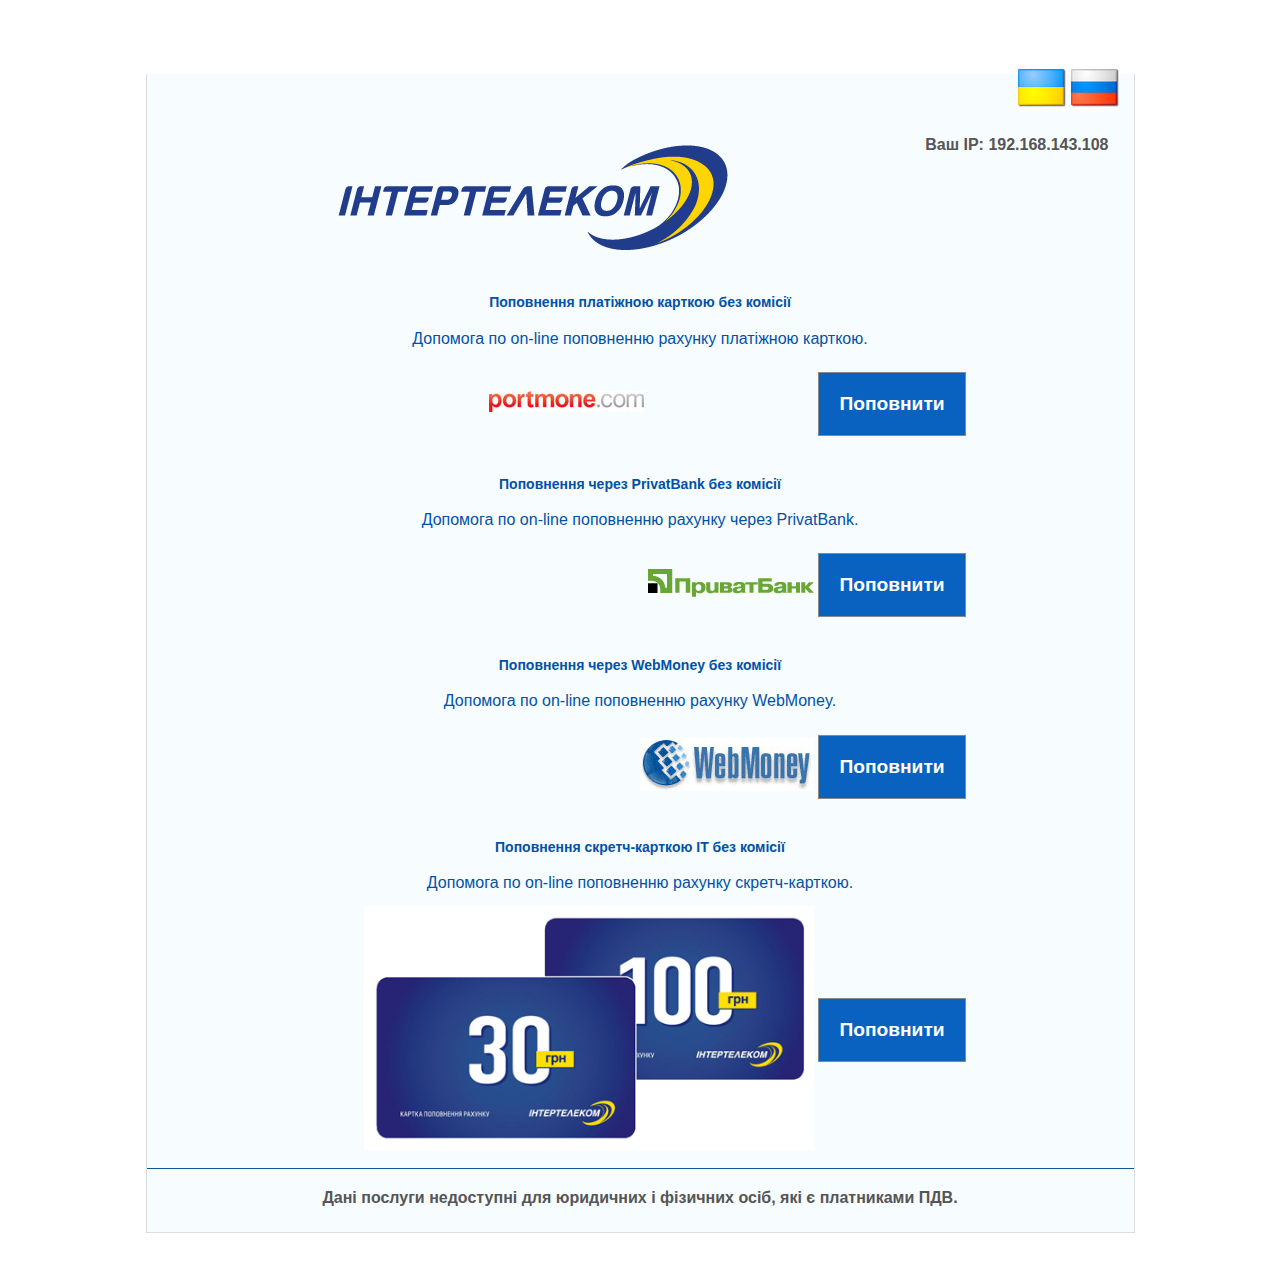
==== nomoney.html @ a7711d2c "Update nomoney.html" ====
<!DOCTYPE html PUBLIC "-//W3C//DTD XHTML 1.0 Transitional//EN" "http://www.w3.org/TR/xhtml1/DTD/xhtml1-transitional.dtd">
<!-- saved from url=(0033)http://it.od.ua/nomoney/index.php -->
<html xmlns="http://www.w3.org/1999/xhtml"><head>
<meta http-equiv="Content-Type" content="text/html; charset=utf-8">
<meta name="viewport" content="width=device-width, initial-scale=1.0">	
	<title>недостатньо коштів</title> 
	<link href="./nomoneycss/styles.css" rel="stylesheet" type="text/css"> 
        <style type="text/css">
            a.unhover:hover {
               text-decoration:none;
            }
        </style>
</head>
<body>
	<div class="clouds">&nbsp;</div>
	<table cellpadding="0" cellspacing="0" style="width:100%; border:none">
		<tbody><tr>
			<td class="bg-top-left">&nbsp;</td>
			<td class="content-cell">
				<div class="top-bg">&nbsp;</div>
				<div class="main-content">
					<div class="lang">
                                                <a href="http://it.od.ua/nomoney/index.php?ua" class="unhover">
                                                    <img width="24" border="0" src="./nomoneycss/flag_ukraine.jpg" alt="">
                                                </a>
                                                <a href="http://it.od.ua/nomoney/index.php?ru" class="unhover">
                                                    <img width="24" border="0" src="./nomoneycss/flag_russia.jpg" alt="">
                                                </a>
					</div>
					<div style="clear:both">&nbsp;</div>
					<span class="user-ip">Ваш IP: 192.168.143.108</span>
				
					<div class="cr-left-bottom">&nbsp;</div>
					<div class="cr-right-bottom">&nbsp;</div>
					<div class="logo">
                                            <!--a target="_blank" href="http://intertelecom.ua"-->
                                            <div class="center-logo">
                                                <img src="./nomoneycss/big-logo.png" width="100%" alt="">
                                            </div>
                                            <!--/a-->
                                        </div>
                                        
                                        <!--div class="message">
                                            <br/><br/><span style="font-size:28px;">Øàíîâíèé àáîíåíòå!</span><br/><br/>
                                            Íà Âàøîìó îñîáîâîìó ðàõóíêó <span style="color:#c00">íåäîñòàòíüî êîøò³â</span> äëÿ ïðîäîâæåííÿ ðîáîòè.<br/>
                                            Äåòàëüíó ³íôîðìàö³þ ïî ðàõóíêó ìîæíà îòðèìàòè â <a href="https://assa.intertelecom.ua/ua/statistic/" class="assa-link">Ñèñòåì³ ñàìîîáñëóãîâóâàííÿ</a>.<br/><br/>
                                            Âè ìîæåòå ïîïîâíèòè ðàõóíîê íàñòóïíèìè ñïîñîáàìè ONLINE:<br/>
                                        </div>
                                        <p class="grey-font" style="margin-top:10px;color:#c00;">Óâàãà! Ïîñëóãè áóäóòü óâ³ìêíåí³ ïðîòÿãîì 10 õâèëèí ï³ñëÿ îïëàòè.</p>
			<p class="grey-font">
                                            êùî âè âæå ïîïîâíèëè ðàõóíîê îíîâ³òü ñòîð³íêó áðàóçåðà<br/> êëàâ³øîþ F5 àáî êîìá³íàö³ºþ Ctrl+F5 àáî Ctrl+R â çàëåæíîñò³ â³ä òèïó áðàóçåðà.<br/> Ï³ñëÿ öüîãî âè çìîæåòå îäðàçó ïðîäîâæèòè êîðèñòóâàííÿ ïîñëóãîþ äîñòóïó äî ìåðåæ³ ²íòåðíåò.                                        </p-->
                  

                      
<table id="assa_paycard_upc" class="cl1">                                 
			<tbody><tr>
                                                <td colspan="2">
                                                    <h3><a href="http://it.od.ua/nomoney/index.php#" onclick="return false;">Поповнення платіжною карткою без комісії</a></h3>
                                                    <p style="margin-bottom:10px"><a href="https://assa.intertelecom.ua/ua/info/bank-card">Допомога по on-line поповненню рахунку платіжною карткою.</a></p>
                                                </td>
                                            </tr>
                                            <tr>
                                                <td>
                                                    <img src="./nomoneycss/port.jpg" width="160" style="padding-left:4px" alt="Портионе">
                                                </td>
                                                <td>
<form action="https://www.portmone.com.ua/r3/intertelecom/" method="post">
                        <input type="hidden" name="phone" value="(20) 481-49-26">
                        <input type="submit" class="paybutton" value="Поповнити">
                    </form>
                                                </td>
                                            </tr>
                                            <!--PRIVAT bank-->
                                            <tr>
                                                <td colspan="2">
                                                    <h3><a href="http://it.od.ua/nomoney/index.php#">Поповнення через PrivatBank без комісії</a></h3>
                                                    <p style="margin-bottom:10px"><a href="https://assa.intertelecom.ua/ua/info/bank-card">Допомога по on-line поповненню рахунку через PrivatBank.</a></p>
                                                </td>
                                            </tr>
                                            
                                            <tr>
                                                <td style="text-align:right">
                                                    <img src="./nomoneycss/privatbank.png" width="174" alt="Приватбанк">
                                                </td>
                                                <td>

<form action="https://secure.privatbank.ua/ru/company/intertelecom">
                        <input type="hidden" name="phone" value="204814926">
                        <input type="hidden" name="defaults" value="">
                        <input type="submit" class="paybutton" value="Поповнити">
                    </form>
                                                </td>
                                            </tr>
                                            <!--/privat-->
                                            <tr>
                                                <td colspan="2">
                                                    <h3><a href="https://assa.intertelecom.ua/ua/webmoney">Поповнення через WebMoney без комісії</a></h3>
                                                    <p style="margin-bottom:10px"><a href="https://assa.intertelecom.ua/ua/info/webmoney">Допомога по on-line поповненню рахунку WebMoney.</a></p>
                                                </td>
                                            </tr>
                                            
                                            <tr>
                                                <td style="text-align:right">
                                                    <img src="./nomoneycss/wm_logo.jpg" width="174" alt="Web-money">
                                                </td>
                                                <td>

<form method="post" action="https://assa.intertelecom.ua/ua/webmoney">
                        <input type="hidden" name="phone" value="204814926">
                        <input type="hidden" name="defaults" value="">
                        <input type="submit" class="paybutton" value="Поповнити">
                    </form>
                                                </td>
                                            </tr>
                                            <tr>
                                                <td colspan="2">
                                                    <h3><a href="https://assa.intertelecom.ua/ua/scretch-card">Поповнення скретч-карткою ІТ без комісії</a></h3>
                                                    <p style="margin-bottom:10px"><a href="https://assa.intertelecom.ua/ua/info/scretch-card">Допомога по on-line поповненню рахунку скретч-карткою.</a></p>
                                                </td>
                                            </tr>
                                            <tr>
                                                <td style="text-align:right">
                                                    <img src="./nomoneycss/cards.png" width="180" alt="Скретч-картою">
                                                </td>
                                                <td>
<form method="post" action="https://assa.intertelecom.ua/ua/scretch-card">
                        <input type="hidden" name="phone" value="204814926">
                        <input type="hidden" name="defaults" value="">
                        <input type="submit" class="paybutton" value="Поповнити">
                    </form>
                                                </td>
                                            </tr>			
                                        </tbody></table>

					<div style="border-top:1px solid #12569A;margin: 15px auto 0;">&nbsp;</div>
                                        <p class="grey-font" style="margin:0;padding:0;">Данi послуги недоступнi для юридичних і фізичних осіб, які є платниками ПДВ.</p>
                        </div>
			</td>
			<td class="bg-top-right">&nbsp;</td>
		</tr>		
	</tbody></table>


</body></html>
---- nomoneycss/styles.css ----
body{
	background:#fff;
	color:#000;
	padding:0;
	margin:0;
        font:100%/1.2em Tahoma,Verdana,Arial;
}


img {
	border:none;
	max-width:90%;
	height:auto;
	width:auto;
}


.center-logo{
	text-align:center;
}

.wrapper{
	font-family:"Segoe UI",Calibri,"Myriad Pro",Myriad,"Trebuchet MS",Helvetica,Arial,sans-serif;
	font-size:0.75em;
	margin:0 auto;
	width:89.583333333%;
}

.info {
	width:89.583333333%;
}

.info td{
	padding:5px;
	border-right:1px solid #ccc;
	background:#fff;
	color:#000;
}

.title{
	float:left;
	padding:5px;
	width:20.833333333%;
	font-weight:bold;
	font-size:1.25em;
	color:#173982;
}

.content{
	float:left;
	padding:5px;
}

.button{
	float:left;
	padding:12px 5px 5px 5px;
}

.more-title{
	font-weight:bold;
	color:#000;
	text-decoration:none;
	display:block;
	padding:5px;
	margin-top:-12px;
	text-indent:19px;
	/*background:url(../images/right.png) no-repeat 15px center;*/
	background:url(../images/icon_plus_1.gif) no-repeat 10px center;
}

.more-items{
	list-style-type:none;
	padding:0;
	margin:0;
	display:none;
}

.opened{
	/*background:url(../images/bottom.png) no-repeat 15px center;*/
	background:url(../images/icon_minus_1.gif) no-repeat 10px center;
}

.more-items table {
	width:810px;
}

th.description{
	width:300px;
}

td.description{

}

.more-items th{
	background:#eaeaea;
	border-right:1px solid #ccc;
	border-bottom:1px solid #ccc;
	width:150px;
}

.extra-info td{
	text-align:left !important;
	padding:5px;
	border:1px solid;
}

.more-items td{
	text-align:center;
	font-size:0.688em;
	padding:5px;
	font-weight:bold;
}

.highlight{
	background:#f0f0f0;
}

.activate{
	text-align:center;
}

.activate input,.button-wrapper input{
	background:url(../images/bbg-prozrach.png) no-repeat;
	border:none;
	width:391px;
	height:68px;
	font-size:2em;
}

.clear {
	clear:both;
}

.left {
	width:185px;
	text-align:left !important;
}

.header{
	font-size:1.125em;
	font-weight:bold;
	text-align:center;
	background:none;
}

.yellow {
	color:#fcd200 !important;
	background-color:#3342B5;
}

.conditions{
	padding-left:253px;
}

.bg-top-left{
	background:url("../images/clouds_left.jpg") no-repeat right top;
}

.bg-top-right{
	background:url("../images/clouds_right.jpg") no-repeat;
}

.clouds{
	position:absolute;
	width:100%;
	height:471px;
	z-index:-1;
	background:url(../images/clouds.jpg) repeat-x;
}

.top-bg {
	margin-top:50px;
	background:url(../images/bg-top.png) no-repeat;
	height:24px;
	font-size:1px;
}

.main-content{
	margin-bottom:50px;
	border-right:1px solid #ddd;
	border-left:1px solid #ddd;
	border-bottom:1px solid #ddd;
	padding-top:10px;
	padding-bottom:25px;
	position:relative;
	background:#F7FCFF;
}

.content-cell {
	width:989px;
	background:url(../images/clouds_header.jpg) no-repeat #fff;
}	

.cr-left-top{
	position:absolute;
	top:-1px;
	left:-1px;
	background:url(../images/c_top_left.png) no-repeat;
	width:20px;
	height:20px;
}

.cr-right-top{
	position:absolute;
	background:url(../images/c_top_right.png) no-repeat;
	right:-1px;
	top:-1px;
	width:20px;
	height:20px;
}

.cr-left-bottom{
	position:absolute;
	bottom:-1px;
	left:-1px;
	background:url(../images/c_bottom_left.png) no-repeat;
	width:20px;
	height:20px;
}

.cr-right-bottom{
	position:absolute;
	right:-1px;
	bottom:-1px;
	background:url(../images/c_bottom_right.png) no-repeat;
	width:20px;
	height:20px;
}

.last-cell{
	border-right:none !important;
}

.new-attrs{
	text-align:center;
	margin-left:255px;
	width:320px;
	margin-top:-13px;
	margin-bottom:6px;
}

.button-wrapper{
	margin-top:70px;
	text-align:center;
}

.mes1{
	font-size:1.5em;
	margin-bottom:50px;
	font-family:"Verdana";
}

.mes2, .mes3 {
	font-size:0.875em;
	margin-bottom:15px;
	font-family:"Verdana";
}

.lang {
	text-align:right;
	padding-right:15px;
	margin-top:-20px;
}

.lang button {
	background:none;
	padding:0;
	border:none;
	cursor:pointer;
}

.lang form{
	float:right;
	margin:0 3px;
}


.paybutton {
    background: none repeat scroll 0 0 #0962C0;
    border: 1px solid #888888;
    color: #FFFFFF;
    cursor: pointer;
    display: block;
    font-size: 1.2em;
    font-weight: bold;
    margin: 10px auto 5px;
    padding: 20px;
    text-decoration: none;
    width: 100%;
    text-align: center;
}

.paybutton:hover {
    text-decoration: none;
    color:#fff;
}

#assa_paycard_upc {
    margin:0 auto;
}

#assa_paycard_upc tr td {
    text-align: center;
}

#assa_paycard_upc h3 {
    margin-bottom: 5px;
    margin-top: 30px;
}

h3 {
    font-size: 0.875em;
}

a {
    color: #0152A7;
    text-decoration: none;
}

a:hover {
    color: #0152A7;
    text-decoration: underline;
}

.message{
    text-align: center;
    font-size:1.125em; 
    color:#0152A7;
    font-weight:bold;
}

.assa-link {
    color:#1580a0;
    text-decoration: underline;
}
.assa-link:hover {
    color:#1580a0;
    text-decoration: none;
}
.user-ip{
    float: right;
    margin-right:25px;
    color:#555;
    font-weight:bold;	
}
.grey-font{
    text-align:center;
    font-weight:bold;
    color:#555;	
}
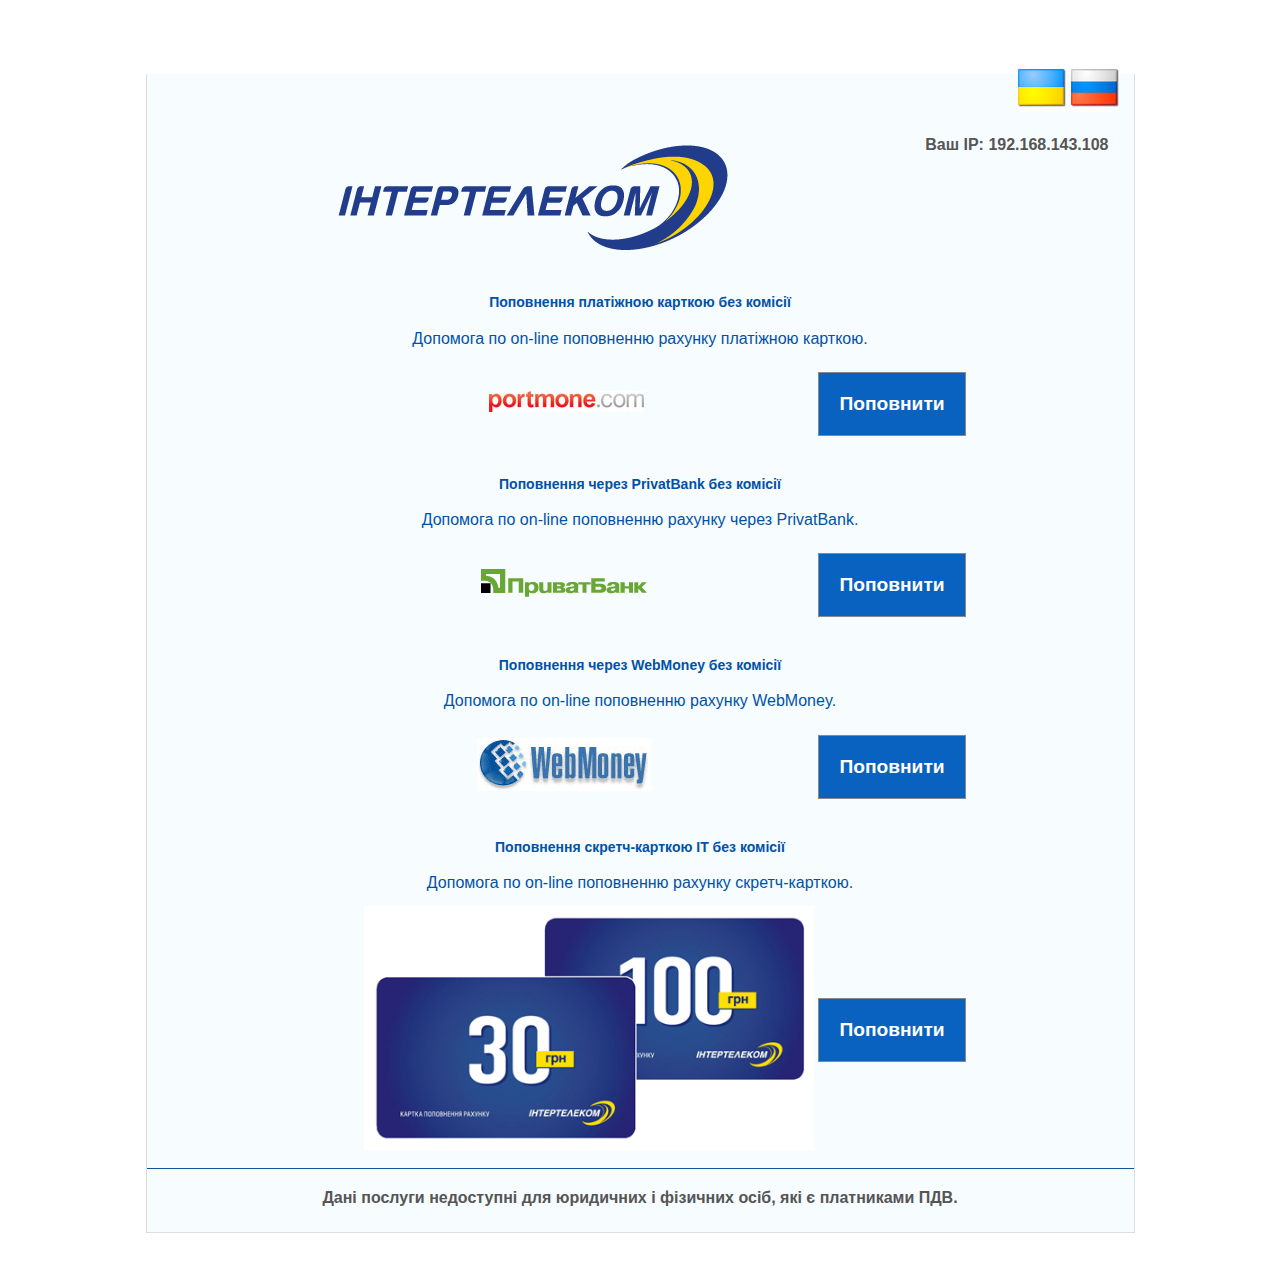
==== commit 879c0746: "Update nomoney.html" ====
--- a/nomoney.html
+++ b/nomoney.html
@@ -7,6 +7,7 @@
 	<link href="./nomoneycss/styles.css" rel="stylesheet" type="text/css"> 
         <style type="text/css">
             a.unhover:hover {
+               
                text-decoration:none;
             }
         </style>
@@ -79,7 +80,7 @@
                                             </tr>
                                             
                                             <tr>
-                                                <td style="text-align:right">
+                                                <td>
                                                     <img src="./nomoneycss/privatbank.png" width="174" alt="Приватбанк">
                                                 </td>
                                                 <td>
@@ -100,7 +101,7 @@
                                             </tr>
                                             
                                             <tr>
-                                                <td style="text-align:right">
+                                                <td>
                                                     <img src="./nomoneycss/wm_logo.jpg" width="174" alt="Web-money">
                                                 </td>
                                                 <td>
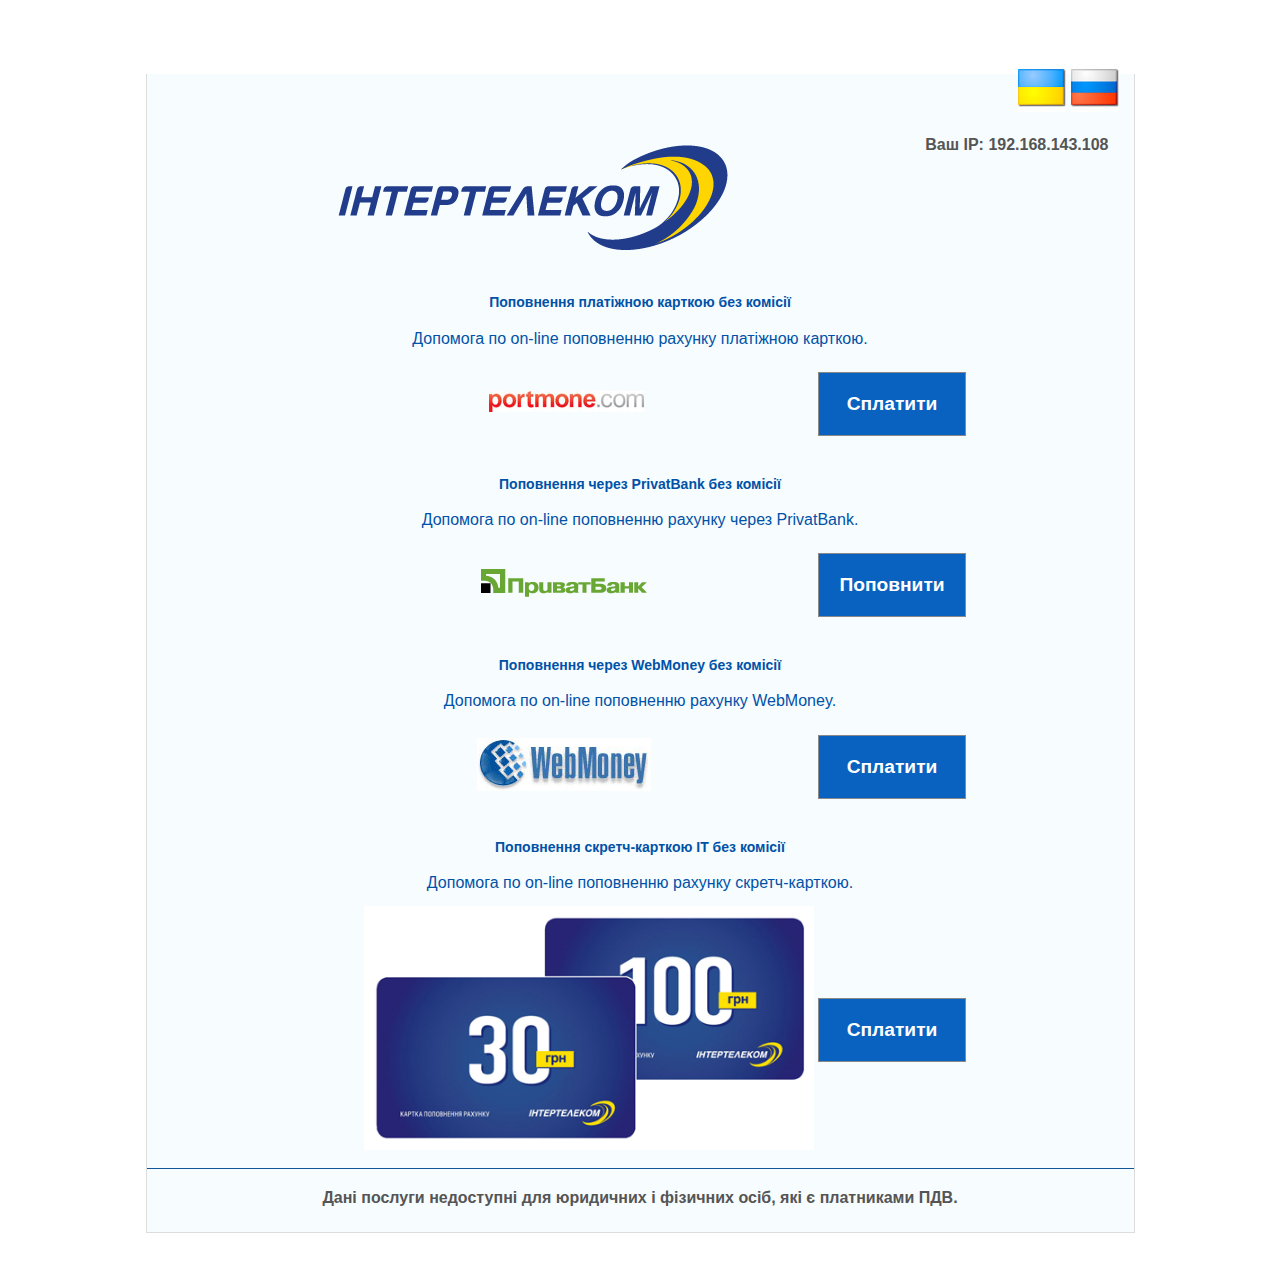
==== commit 6e4b1021: "Update nomoney.html" ====
--- a/nomoney.html
+++ b/nomoney.html
@@ -66,8 +66,8 @@
                                                 </td>
                                                 <td>
 <form action="https://www.portmone.com.ua/r3/intertelecom/" method="post">
-                        <input type="hidden" name="phone" value="(20) 481-49-26">
-                        <input type="submit" class="paybutton" value="Поповнити">
+                        <input type="hidden" name="phone" value="">
+                        <input type="submit" class="paybutton" value="Сплатити">
                     </form>
                                                 </td>
                                             </tr>
@@ -109,7 +109,7 @@
 <form method="post" action="https://assa.intertelecom.ua/ua/webmoney">
                         <input type="hidden" name="phone" value="204814926">
                         <input type="hidden" name="defaults" value="">
-                        <input type="submit" class="paybutton" value="Поповнити">
+                        <input type="submit" class="paybutton" value="Сплатити">
                     </form>
                                                 </td>
                                             </tr>
@@ -127,7 +127,7 @@
 <form method="post" action="https://assa.intertelecom.ua/ua/scretch-card">
                         <input type="hidden" name="phone" value="204814926">
                         <input type="hidden" name="defaults" value="">
-                        <input type="submit" class="paybutton" value="Поповнити">
+                        <input type="submit" class="paybutton" value="Сплатити">
                     </form>
                                                 </td>
                                             </tr>			
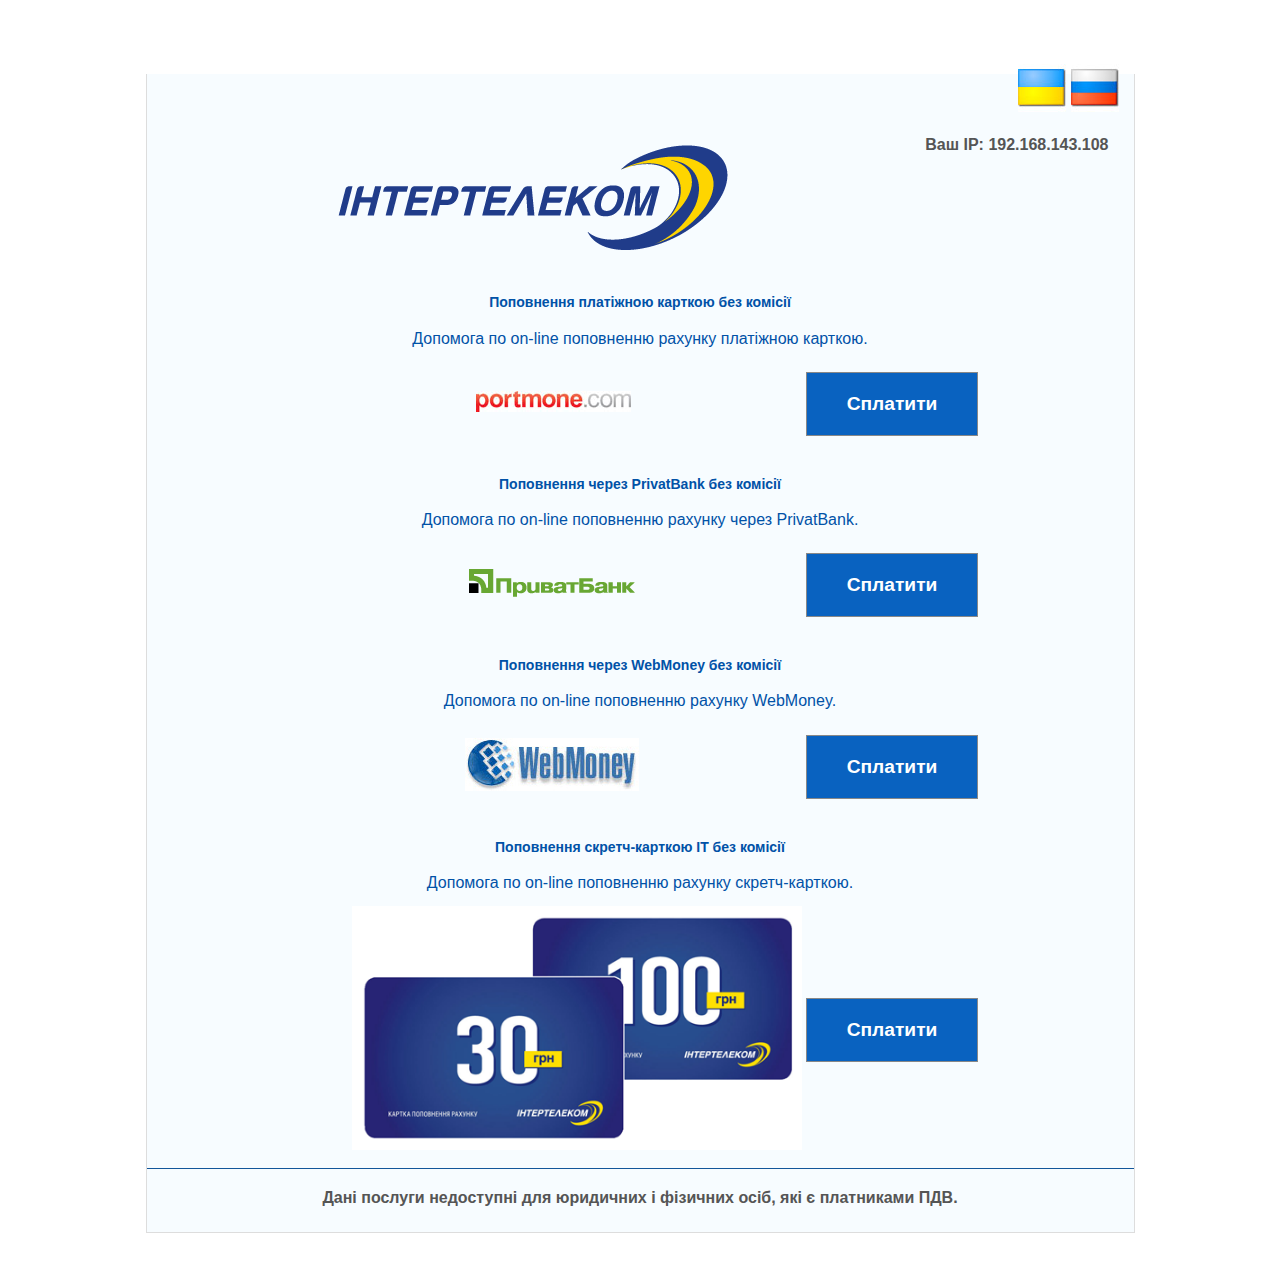
==== commit e653295f: "Update nomoney.html" ====
--- a/nomoney.html
+++ b/nomoney.html
@@ -88,7 +88,7 @@
 <form action="https://secure.privatbank.ua/ru/company/intertelecom">
                         <input type="hidden" name="phone" value="204814926">
                         <input type="hidden" name="defaults" value="">
-                        <input type="submit" class="paybutton" value="Поповнити">
+                        <input type="submit" class="paybutton" value="Сплатити">
                     </form>
                                                 </td>
                                             </tr>
--- a/nomoneycss/styles.css
+++ b/nomoneycss/styles.css
@@ -5,7 +5,6 @@
 	margin:0;
         font:100%/1.2em Tahoma,Verdana,Arial;
 }
-
 
 img {
 	border:none;
@@ -285,7 +284,7 @@
     font-size: 1.2em;
     font-weight: bold;
     margin: 10px auto 5px;
-    padding: 20px;
+    padding: 20px 40px;
     text-decoration: none;
     width: 100%;
     text-align: center;
